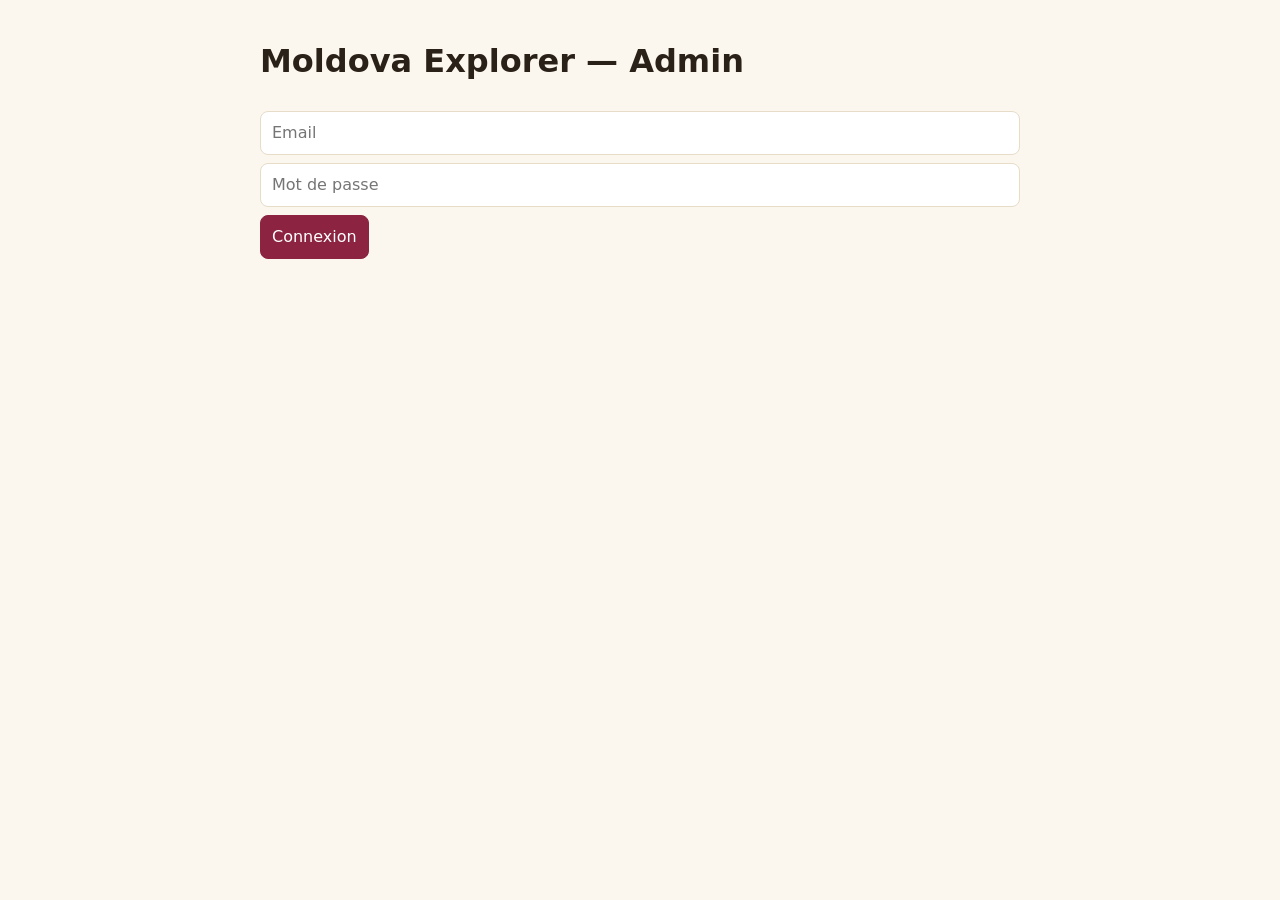
==== admin.html @ 5133a7a8 "Add files via upload" ====
<!DOCTYPE html>
<html lang="fr"><head><meta charset="utf-8">
<meta name="viewport" content="width=device-width, initial-scale=1">
<meta name="robots" content="noindex">
<title>Moldova Explorer — Admin</title>
<style>
:root{--bg:#fbf7ef;--fg:#2a2118;--card:#fff;--line:#e6dcc8;--acc:#8c2340}
@media(prefers-color-scheme:dark){:root{--bg:#14100b;--fg:#f3ead9;--card:#211b13;--line:#3a3022;--acc:#e58aa0}}
*{box-sizing:border-box}body{margin:0;padding:16px;background:var(--bg);color:var(--fg);font:16px/1.5 system-ui,sans-serif}
main{max-width:760px;margin:auto}.hide{display:none!important}
input,select,textarea,button{font:inherit;color:inherit;background:var(--card);border:1px solid var(--line);border-radius:8px;padding:9px 11px;width:100%;margin:4px 0}
button{width:auto;cursor:pointer;background:var(--acc);color:#fff;border-color:var(--acc)}
.row{display:flex;flex-wrap:wrap;gap:8px;align-items:center;justify-content:space-between;background:var(--card);border:1px solid var(--line);border-radius:10px;padding:8px 12px;margin:6px 0}
.row span{flex:1 1 200px}.row button{padding:6px 12px}
#pv{max-width:180px;border-radius:8px;display:block;margin:4px 0}#pv:not([src]){display:none}
#err{color:#c0392b}
</style></head><body><main>
<h1>Moldova Explorer — Admin</h1>
<section id="login">
<input id="em" type="email" placeholder="Email" autocomplete="username">
<input id="pw" type="password" placeholder="Mot de passe" autocomplete="current-password">
<button id="go">Connexion</button> <span id="err"></span>
</section>
<section id="app" class="hide">
<select id="col">
<option value="circuits">Circuits</option><option value="activities">Activités</option>
<option value="restaurants">Restaurants / vin</option><option value="heritage">Histoire &amp; culture</option>
<option value="news">Actualités / événements</option><option value="candidates">Propositions automatiques</option>
</select>
<form id="f">
<input name="slug" placeholder="slug (ex: cricova)" required>
<select name="status"><option value="draft">Brouillon</option><option value="published">Publié</option></select>
<input name="cover" type="url" placeholder="URL de l'image (https://…)">
<img id="pv" alt="">
<input name="fr" placeholder="Titre FR" required>
<input name="en" placeholder="Title EN">
<input name="es" placeholder="Título ES">
<input name="ro" placeholder="Titlu RO">
<input name="ru" placeholder="Заголовок RU">
<textarea name="extra" rows="5" placeholder='JSON optionnel, ex : {"summary":{"fr":"…","en":"…"},"location":{"lat":47.13,"lng":28.86},"wilaya":"transnistrie"}'></textarea>
<button type="submit">Enregistrer</button> <span id="msg"></span>
</form>
<div id="list"></div>
</section>
</main>
<script src="admin.js"></script>
</body></html>
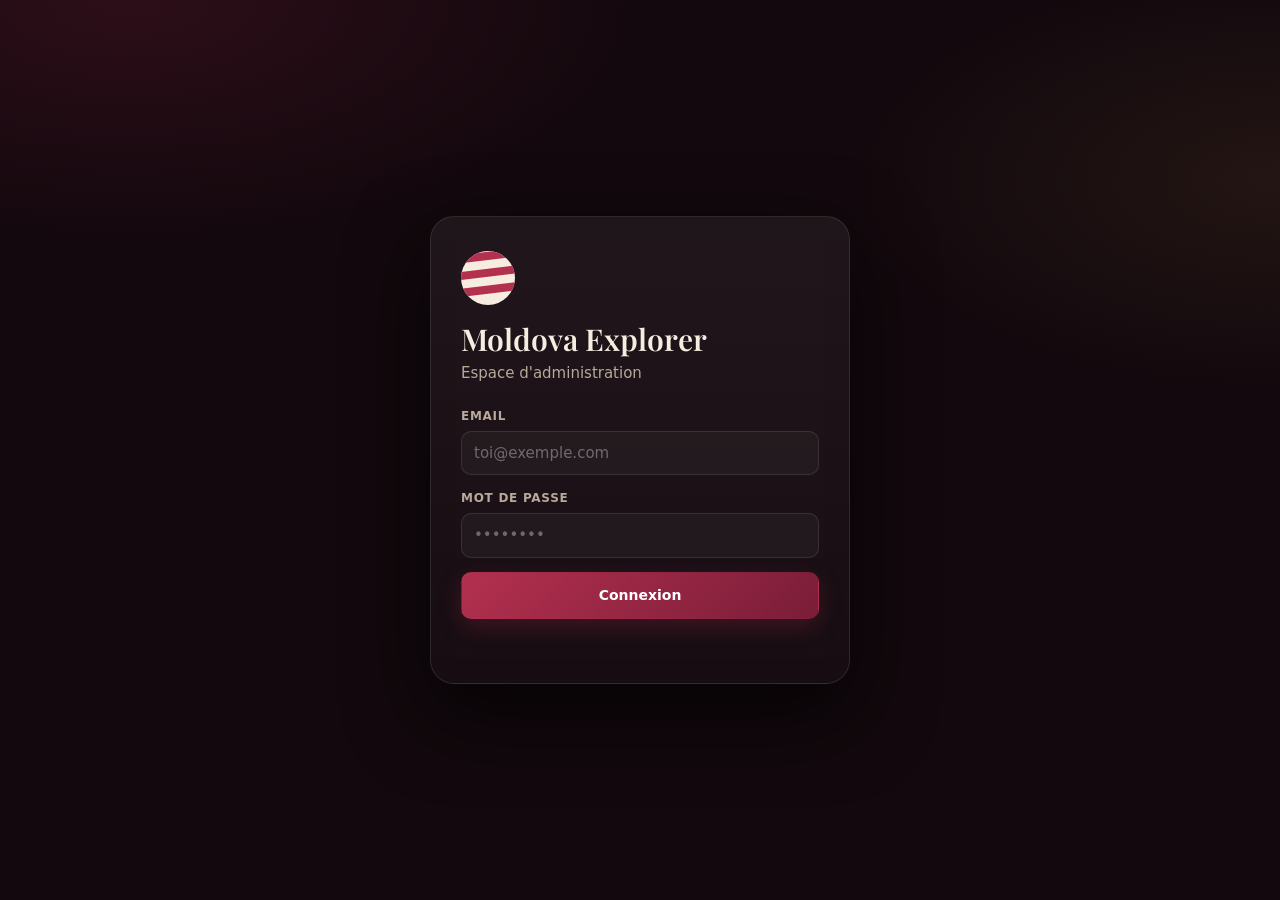
==== commit f028c364: "Update admin.html" ====
--- a/admin.html
+++ b/admin.html
@@ -1,47 +1,229 @@
 <!DOCTYPE html>
 <html lang="fr"><head><meta charset="utf-8">
-<meta name="viewport" content="width=device-width, initial-scale=1">
+<meta name="viewport" content="width=device-width, initial-scale=1, viewport-fit=cover">
 <meta name="robots" content="noindex">
+<meta name="theme-color" content="#12080d">
 <title>Moldova Explorer — Admin</title>
+<link rel="preconnect" href="https://fonts.googleapis.com"><link rel="preconnect" href="https://fonts.gstatic.com" crossorigin>
+<link href="https://fonts.googleapis.com/css2?family=Playfair+Display:wght@500;600;700&display=swap" rel="stylesheet">
 <style>
-:root{--bg:#fbf7ef;--fg:#2a2118;--card:#fff;--line:#e6dcc8;--acc:#8c2340}
-@media(prefers-color-scheme:dark){:root{--bg:#14100b;--fg:#f3ead9;--card:#211b13;--line:#3a3022;--acc:#e58aa0}}
-*{box-sizing:border-box}body{margin:0;padding:16px;background:var(--bg);color:var(--fg);font:16px/1.5 system-ui,sans-serif}
-main{max-width:760px;margin:auto}.hide{display:none!important}
-input,select,textarea,button{font:inherit;color:inherit;background:var(--card);border:1px solid var(--line);border-radius:8px;padding:9px 11px;width:100%;margin:4px 0}
-button{width:auto;cursor:pointer;background:var(--acc);color:#fff;border-color:var(--acc)}
-.row{display:flex;flex-wrap:wrap;gap:8px;align-items:center;justify-content:space-between;background:var(--card);border:1px solid var(--line);border-radius:10px;padding:8px 12px;margin:6px 0}
-.row span{flex:1 1 200px}.row button{padding:6px 12px}
-#pv{max-width:180px;border-radius:8px;display:block;margin:4px 0}#pv:not([src]){display:none}
-#err{color:#c0392b}
-</style></head><body><main>
-<h1>Moldova Explorer — Admin</h1>
-<section id="login">
-<input id="em" type="email" placeholder="Email" autocomplete="username">
-<input id="pw" type="password" placeholder="Mot de passe" autocomplete="current-password">
-<button id="go">Connexion</button> <span id="err"></span>
+:root{--bg:#12080d;--s1:#1a0f15;--s2:#22151c;--s3:#2b1b24;--line:#ffffff1a;--line2:#ffffff2e;--fg:#f6ece0;--mut:#b9a99b;--wine:#b3304f;--wine2:#7a1d38;--gold:#e8b45a;--ok:#3aa86a;--warn:#e0a13a;--bad:#e5615f;--r:14px;--ff:'Playfair Display',Georgia,serif}
+*{box-sizing:border-box}
+html{color-scheme:dark}
+body{margin:0;background:var(--bg);color:var(--fg);font:15px/1.5 system-ui,-apple-system,"Segoe UI",sans-serif;min-height:100vh;
+ background-image:radial-gradient(60% 40% at 10% 0%,#8c234038,transparent 70%),radial-gradient(50% 35% at 100% 20%,#e8b45a14,transparent 70%);background-attachment:fixed}
+.hide{display:none!important}
+button,input,select,textarea{font:inherit;color:inherit}
+button{cursor:pointer}
+a{color:var(--gold)}
+::selection{background:#e8b45a55}
+input,select,textarea{width:100%;background:#ffffff0a;border:1px solid var(--line);border-radius:10px;padding:10px 12px;outline:none;transition:border-color .15s,background .15s,box-shadow .15s}
+input::placeholder,textarea::placeholder{color:#ffffff59}
+input:focus,select:focus,textarea:focus{border-color:var(--gold);background:#ffffff12;box-shadow:0 0 0 3px #e8b45a24}
+select option{color:#111;background:#fff}
+textarea{resize:vertical;min-height:92px;line-height:1.5}
+label.f{display:block;margin:0 0 14px}
+label.f>span{display:block;margin:0 0 6px;font-size:12px;font-weight:600;letter-spacing:.06em;text-transform:uppercase;color:var(--mut)}
+label.f>em{display:block;margin-top:5px;font-size:12px;font-style:normal;color:#ffffff73}
+.btn{display:inline-flex;align-items:center;justify-content:center;gap:8px;border:1px solid var(--line2);background:#ffffff0d;color:var(--fg);border-radius:10px;padding:9px 15px;font-weight:600;font-size:14px;transition:transform .15s,background .15s,border-color .15s,box-shadow .15s;white-space:nowrap}
+.btn:hover{background:#ffffff1c;transform:translateY(-1px)}
+.btn:disabled{opacity:.5;cursor:not-allowed;transform:none}
+.btn.pri{background:linear-gradient(135deg,var(--wine),var(--wine2));border-color:transparent;color:#fff;box-shadow:0 8px 22px #8c234055}
+.btn.pri:hover{box-shadow:0 12px 28px #8c234099}
+.btn.gold{background:linear-gradient(135deg,#f0c36d,#d79a34);border-color:transparent;color:#2a1a05}
+.btn.bad{border-color:#e5615f66;color:#ff9b99}.btn.bad:hover{background:#e5615f22}
+.btn.sm{padding:6px 10px;font-size:13px;border-radius:8px}
+.btn.ico{padding:7px 9px;min-width:34px}
+
+/* ---------- connexion ---------- */
+.login{min-height:100vh;display:grid;place-items:center;padding:24px}
+.login-card{width:min(420px,100%);padding:34px 30px;border-radius:24px;background:linear-gradient(180deg,#ffffff0f,#ffffff06);border:1px solid var(--line);backdrop-filter:blur(14px);box-shadow:0 30px 80px #000a}
+.logo-badge{width:54px;height:54px;border-radius:50%;background:#f6ece0;position:relative;overflow:hidden;margin-bottom:18px}
+.logo-badge::before{content:"";position:absolute;inset:-18%;background:var(--wine);clip-path:polygon(0 20%,100% 8%,100% 19%,0 31%,0 43%,100% 31%,100% 42%,0 54%,0 66%,100% 54%,100% 65%,0 77%)}
+.login h1{font:600 30px/1.1 var(--ff);margin:0 0 6px}
+.login p{margin:0 0 22px;color:var(--mut)}
+.err{min-height:20px;margin:10px 0 0;color:var(--bad);font-size:14px}
+
+/* ---------- application ---------- */
+.app{display:grid;grid-template-columns:260px 1fr;min-height:100vh}
+.side{position:sticky;top:0;height:100vh;display:flex;flex-direction:column;padding:22px 14px 16px;border-right:1px solid var(--line);background:#0d060a99;backdrop-filter:blur(14px)}
+.brand{display:flex;align-items:center;gap:12px;padding:0 10px 20px;font:600 21px/1 var(--ff)}
+.brand small{display:block;margin-top:4px;font:600 10px/1 system-ui;letter-spacing:.22em;text-transform:uppercase;color:var(--gold)}
+.brand .logo-badge{width:38px;height:38px;margin:0;flex:0 0 auto}
+.menu{flex:1;overflow-y:auto;display:flex;flex-direction:column;gap:2px}
+.menu h4{margin:16px 10px 6px;font:700 10px/1 system-ui;letter-spacing:.2em;text-transform:uppercase;color:#ffffff59}
+.mi{display:flex;align-items:center;gap:11px;width:100%;text-align:left;border:0;background:none;border-radius:10px;padding:10px 12px;font-weight:600;color:#f6ece0cc;transition:background .15s,color .15s}
+.mi:hover{background:#ffffff12;color:#fff}
+.mi.on{background:linear-gradient(135deg,#b3304f33,#7a1d3833);color:#fff;box-shadow:inset 0 0 0 1px #b3304f66}
+.mi .ic{width:22px;text-align:center;font-size:17px}
+.mi .cnt{margin-left:auto;min-width:22px;text-align:center;padding:1px 7px;border-radius:99px;background:#ffffff14;font-size:12px}
+.mi .cnt.alert{background:var(--gold);color:#2a1a05}
+.side-foot{display:grid;gap:8px;padding-top:14px;border-top:1px solid var(--line)}
+.main{min-width:0;padding:0 clamp(16px,3vw,40px) 80px}
+.topbar{position:sticky;top:0;z-index:20;display:flex;flex-wrap:wrap;align-items:center;gap:12px;padding:18px 0;margin-bottom:6px;background:linear-gradient(var(--bg) 70%,transparent)}
+.topbar h2{font:600 clamp(26px,3vw,36px)/1.1 var(--ff);margin:0;margin-right:auto}
+.topbar h2 small{display:block;margin-top:5px;font:400 14px/1.3 system-ui;color:var(--mut)}
+.tools{display:flex;flex-wrap:wrap;gap:10px;align-items:center;margin:4px 0 18px}
+.tools .search{flex:1 1 240px;max-width:380px;position:relative}
+.tools .search input{padding-left:38px}
+.tools .search::before{content:"⌕";position:absolute;left:13px;top:50%;transform:translateY(-52%);font-size:19px;color:var(--mut)}
+.seg{display:inline-flex;padding:3px;border-radius:11px;background:#ffffff0d;border:1px solid var(--line)}
+.seg button{border:0;background:none;border-radius:8px;padding:6px 12px;font-size:13px;font-weight:600;color:var(--mut)}
+.seg button.on{background:#ffffff1f;color:#fff}
+
+/* ---------- liste ---------- */
+.list{display:grid;gap:10px}
+.row{display:flex;align-items:center;gap:14px;padding:10px 12px;border-radius:var(--r);background:linear-gradient(180deg,#ffffff0b,#ffffff05);border:1px solid var(--line);transition:border-color .15s,transform .15s,background .15s}
+.row:hover{border-color:var(--line2);background:#ffffff0f}
+.thumb{flex:0 0 74px;height:54px;border-radius:10px;background:var(--s3) center/cover;display:grid;place-items:center;font-size:22px;color:#ffffff59}
+.row .info{min-width:0;flex:1}
+.row .t{font-weight:700;white-space:nowrap;overflow:hidden;text-overflow:ellipsis}
+.row .s{font-size:13px;color:var(--mut);white-space:nowrap;overflow:hidden;text-overflow:ellipsis}
+.row .acts{display:flex;gap:6px;flex:0 0 auto}
+.pill{display:inline-flex;align-items:center;gap:6px;border:0;border-radius:99px;padding:4px 11px;font-size:12px;font-weight:700;letter-spacing:.02em}
+.pill::before{content:"";width:7px;height:7px;border-radius:50%;background:currentColor}
+.pill.pub{background:#3aa86a26;color:#6fdc9d}
+.pill.dra{background:#e0a13a26;color:#f3c067}
+.pill.ev{background:#b3304f33;color:#ff9db6}.pill.ev::before{display:none}
+.empty{padding:50px 20px;text-align:center;color:var(--mut);border:1px dashed var(--line2);border-radius:var(--r)}
+.empty b{display:block;font:600 22px var(--ff);color:var(--fg);margin-bottom:6px}
+.skeleton{height:74px;border-radius:var(--r);background:linear-gradient(90deg,#ffffff08,#ffffff14,#ffffff08);background-size:200% 100%;animation:sk 1.2s linear infinite}
+@keyframes sk{to{background-position:-200% 0}}
+
+/* ---------- tiroir d'édition ---------- */
+.veil{position:fixed;inset:0;z-index:60;background:#000b;backdrop-filter:blur(3px);animation:fade .2s}
+.drawer{position:fixed;top:0;right:0;bottom:0;z-index:61;width:min(780px,100%);display:flex;flex-direction:column;background:linear-gradient(180deg,#1d1017,#140a0f);border-left:1px solid var(--line2);box-shadow:-30px 0 80px #000c;animation:slide .28s cubic-bezier(.22,1,.36,1)}
+@keyframes slide{from{transform:translateX(40px);opacity:0}to{transform:none;opacity:1}}
+@keyframes fade{from{opacity:0}to{opacity:1}}
+.dh{display:flex;align-items:center;gap:12px;padding:18px 22px 12px}
+.dh h3{margin:0;font:600 24px/1.15 var(--ff);margin-right:auto;min-width:0;overflow:hidden;text-overflow:ellipsis;white-space:nowrap}
+.dot{width:9px;height:9px;border-radius:50%;background:var(--warn);box-shadow:0 0 10px var(--warn);flex:0 0 auto}
+.tabs{display:flex;gap:4px;padding:0 18px;border-bottom:1px solid var(--line);overflow-x:auto;scrollbar-width:none}
+.tabs::-webkit-scrollbar{display:none}
+.tabs button{flex:0 0 auto;border:0;background:none;padding:11px 14px;font-weight:600;color:var(--mut);border-bottom:2px solid transparent;margin-bottom:-1px}
+.tabs button:hover{color:#fff}
+.tabs button.on{color:#fff;border-bottom-color:var(--gold)}
+.db{flex:1;overflow-y:auto;padding:22px}
+.pane{display:none;animation:fade .2s}.pane.on{display:block}
+.df{display:flex;gap:10px;align-items:center;justify-content:flex-end;padding:14px 22px calc(14px + env(safe-area-inset-bottom,0px));border-top:1px solid var(--line);background:#0d060acc}
+.df .msg{margin-right:auto;font-size:14px;color:var(--mut)}
+.g2{display:grid;grid-template-columns:1fr 1fr;gap:0 14px}
+.g3{display:grid;grid-template-columns:repeat(3,1fr);gap:0 14px}
+.card-sec{padding:16px;border:1px solid var(--line);border-radius:var(--r);background:#ffffff06;margin-bottom:16px}
+.card-sec>h5{margin:0 0 12px;font:600 18px var(--ff)}
+.langs{display:flex;gap:6px;margin-bottom:10px;flex-wrap:wrap}
+.langs button{border:1px solid var(--line);background:#ffffff0a;border-radius:99px;padding:4px 12px;font-size:13px;font-weight:700;color:var(--mut)}
+.langs button.on{background:var(--gold);border-color:var(--gold);color:#2a1a05}
+.langs button.has::after{content:" •";color:var(--ok)}
+.langs button.on.has::after{color:#2a1a05}
+.lp{display:none}.lp.on{display:block}
+.prev{display:block;width:100%;max-height:200px;object-fit:cover;border-radius:12px;margin-top:10px;background:var(--s3)}
+.prev:not([src]),.prev[src=""]{display:none}
+.thumbs{display:flex;gap:8px;flex-wrap:wrap;margin-top:10px}
+.thumbs img{width:72px;height:54px;object-fit:cover;border-radius:8px;border:1px solid var(--line);background:var(--s3)}
+.checks{display:flex;flex-wrap:wrap;gap:8px}
+.checks label{display:inline-flex;align-items:center;gap:8px;border:1px solid var(--line);border-radius:99px;padding:6px 13px;cursor:pointer;user-select:none;font-size:14px}
+.checks input{width:auto;accent-color:var(--gold)}
+.checks label:has(input:checked){background:#e8b45a26;border-color:var(--gold)}
+#pick{height:320px;border-radius:12px;border:1px solid var(--line);margin-top:10px;overflow:hidden}
+.row2{display:grid;grid-template-columns:1fr 1fr auto;gap:10px;align-items:end}
+.json{font:13px/1.5 ui-monospace,Menlo,Consolas,monospace;min-height:220px}
+.hint{font-size:13px;color:var(--mut);margin:0 0 14px}
+
+/* ---------- accueil : galerie / cartes / vidéo ---------- */
+.ggrid{display:grid;grid-template-columns:repeat(auto-fill,minmax(210px,1fr));gap:14px}
+.gitem{position:relative;border-radius:16px;background:linear-gradient(180deg,#ffffff0d,#ffffff05);border:1px solid var(--line);overflow:hidden;transition:transform .2s,border-color .2s,box-shadow .2s}
+.gitem:hover{border-color:var(--line2)}
+.gitem.drag{opacity:.35;transform:scale(.97)}
+.gitem.over{border-color:var(--gold);box-shadow:0 0 0 3px #e8b45a33}
+.gthumb{position:relative;aspect-ratio:3/2;background:var(--s3) center/cover;cursor:grab}
+.gthumb .n{position:absolute;top:8px;left:8px;min-width:28px;height:28px;padding:0 8px;border-radius:99px;background:#000b;display:grid;place-items:center;font-weight:800;font-size:13px}
+.gthumb .h{position:absolute;top:8px;right:8px;width:28px;height:28px;border-radius:8px;background:#000b;display:grid;place-items:center;letter-spacing:-2px;font-weight:900;color:#ffffffb3}
+.gcap{padding:10px 12px 4px;font-weight:600;white-space:nowrap;overflow:hidden;text-overflow:ellipsis}
+.gcap.none{color:#ffffff59;font-weight:400;font-style:italic}
+.glink{padding:0 12px;font-size:12px;color:var(--gold);white-space:nowrap;overflow:hidden;text-overflow:ellipsis;min-height:18px}
+.gact{display:flex;gap:6px;padding:8px 12px 12px}
+.gact .btn{flex:1}
+.addtile{display:grid;place-items:center;align-content:center;gap:6px;min-height:200px;border:2px dashed var(--line2);border-radius:16px;background:none;color:var(--mut);font-weight:700;transition:border-color .2s,color .2s,background .2s}
+.addtile:hover{border-color:var(--gold);color:var(--gold);background:#e8b45a0d}
+.addtile b{font-size:34px;line-height:1}
+.hcards{display:grid;gap:16px}
+.hcard{display:grid;grid-template-columns:260px 1fr;gap:18px;padding:16px;border-radius:18px;border:1px solid var(--line);background:linear-gradient(180deg,#ffffff0b,#ffffff05)}
+.hcard .vis{position:relative;border-radius:14px;min-height:180px;background:var(--g,#333) center/cover;display:flex;flex-direction:column;justify-content:flex-end;padding:14px;overflow:hidden;isolation:isolate}
+.hcard .vis::before{content:"";position:absolute;inset:0;z-index:-1;background:linear-gradient(#0000 30%,#000c)}
+.hcard .vis b{font:600 26px/1 var(--ff)}
+.hcard .vis span{font-size:12px;opacity:.8}
+.hcard h5{margin:0 0 10px;font:600 20px var(--ff);display:flex;align-items:center;gap:10px}
+.vid-prev{width:100%;max-height:340px;border-radius:14px;background:#000;margin-top:12px}
+.savebar{position:sticky;bottom:14px;z-index:15;display:flex;align-items:center;gap:12px;padding:12px 16px;border-radius:16px;background:#22151ce6;border:1px solid var(--gold);box-shadow:0 18px 50px #000a;backdrop-filter:blur(12px);margin-top:22px;animation:fade .2s}
+.savebar span{margin-right:auto;font-weight:600}
+.modal{position:fixed;inset:0;z-index:70;display:grid;place-items:center;padding:16px;background:#000b;backdrop-filter:blur(3px);animation:fade .2s}
+.mbox{width:min(640px,100%);max-height:92vh;display:flex;flex-direction:column;border-radius:22px;background:linear-gradient(180deg,#22151c,#170c12);border:1px solid var(--line2);box-shadow:0 40px 100px #000c;animation:pop .25s cubic-bezier(.22,1,.36,1)}
+@keyframes pop{from{opacity:0;transform:translateY(24px) scale(.97)}to{opacity:1;transform:none}}
+.mbox.wide{width:min(900px,100%)}
+.mbox h3{margin:0;padding:20px 22px 6px;font:600 24px var(--ff)}
+.mbox .mb{padding:10px 22px 6px;overflow-y:auto}
+.mbox .mf{display:flex;gap:10px;justify-content:flex-end;padding:14px 22px 18px}
+.pgrid{display:grid;grid-template-columns:repeat(auto-fill,minmax(120px,1fr));gap:10px}
+.pitem{position:relative;aspect-ratio:4/3;border-radius:10px;background:var(--s3) center/cover;border:2px solid transparent;cursor:pointer;overflow:hidden}
+.pitem.sel{border-color:var(--gold);box-shadow:0 0 0 3px #e8b45a44}
+.pitem.sel::after{content:"✓";position:absolute;top:6px;right:6px;width:24px;height:24px;border-radius:50%;background:var(--gold);color:#2a1a05;display:grid;place-items:center;font-weight:900}
+.pitem i{position:absolute;left:0;right:0;bottom:0;padding:12px 6px 5px;font:600 11px/1.2 system-ui;font-style:normal;background:linear-gradient(#0000,#000c);white-space:nowrap;overflow:hidden;text-overflow:ellipsis}
+.cand{display:flex;gap:14px;padding:14px;border-radius:var(--r);border:1px solid var(--line);background:#ffffff08}
+.cand .thumb{flex:0 0 110px;height:80px}
+.cand p{margin:4px 0 0;color:var(--mut);font-size:14px;display:-webkit-box;-webkit-line-clamp:3;-webkit-box-orient:vertical;overflow:hidden}
+.cand .acts{display:flex;flex-direction:column;gap:6px;justify-content:center}
+#toasts{position:fixed;bottom:18px;left:50%;transform:translateX(-50%);z-index:100;display:grid;gap:8px;width:min(92vw,420px);pointer-events:none}
+.toast{padding:12px 16px;border-radius:12px;background:#22151cf2;border:1px solid var(--line2);box-shadow:0 14px 40px #000a;font-weight:600;animation:pop .25s cubic-bezier(.22,1,.36,1)}
+.toast.ok{border-color:#3aa86a99}.toast.ok::before{content:"✓  ";color:var(--ok)}
+.toast.err{border-color:#e5615f99}.toast.err::before{content:"✕  ";color:var(--bad)}
+
+@media(max-width:900px){
+ .app{grid-template-columns:1fr}
+ .side{position:sticky;top:0;z-index:30;height:auto;flex-direction:row;align-items:center;gap:8px;padding:10px 12px;border-right:0;border-bottom:1px solid var(--line);overflow:hidden}
+ .brand{padding:0 6px 0 0}.brand small,.brand span{display:none}
+ .menu{flex-direction:row;overflow-x:auto;scrollbar-width:none;gap:4px}.menu::-webkit-scrollbar{display:none}
+ .menu h4{display:none}
+ .mi{flex:0 0 auto;width:auto;padding:8px 12px;white-space:nowrap}.mi .cnt{display:none}
+ .side-foot{display:flex;flex:0 0 auto;border:0;padding:0}.side-foot .btn span{display:none}
+ .topbar{position:static}
+ .hcard{grid-template-columns:1fr}
+ .g2,.g3{grid-template-columns:1fr}
+ .row2{grid-template-columns:1fr 1fr}.row2 .btn{grid-column:1/-1}
+ .row{flex-wrap:wrap}.row .acts{width:100%;justify-content:flex-end}
+ .drawer{width:100%;border-left:0}
+ .cand{flex-wrap:wrap}.cand .acts{flex-direction:row;width:100%}
+}
+@media(prefers-reduced-motion:reduce){*{animation:none!important;transition:none!important}}
+</style></head><body>
+<div id="toasts" aria-live="polite"></div>
+
+<section id="login" class="login">
+ <div class="login-card">
+  <div class="logo-badge" aria-hidden="true"></div>
+  <h1>Moldova Explorer</h1>
+  <p>Espace d'administration</p>
+  <label class="f"><span>Email</span><input id="em" type="email" placeholder="toi@exemple.com" autocomplete="username"></label>
+  <label class="f"><span>Mot de passe</span><input id="pw" type="password" placeholder="••••••••" autocomplete="current-password"></label>
+  <button class="btn pri" id="go" style="width:100%;padding:12px">Connexion</button>
+  <div class="err" id="err" role="alert"></div>
+ </div>
 </section>
-<section id="app" class="hide">
-<select id="col">
-<option value="circuits">Circuits</option><option value="activities">Activités</option>
-<option value="restaurants">Restaurants / vin</option><option value="heritage">Histoire &amp; culture</option>
-<option value="news">Actualités / événements</option><option value="candidates">Propositions automatiques</option>
-</select>
-<form id="f">
-<input name="slug" placeholder="slug (ex: cricova)" required>
-<select name="status"><option value="draft">Brouillon</option><option value="published">Publié</option></select>
-<input name="cover" type="url" placeholder="URL de l'image (https://…)">
-<img id="pv" alt="">
-<input name="fr" placeholder="Titre FR" required>
-<input name="en" placeholder="Title EN">
-<input name="es" placeholder="Título ES">
-<input name="ro" placeholder="Titlu RO">
-<input name="ru" placeholder="Заголовок RU">
-<textarea name="extra" rows="5" placeholder='JSON optionnel, ex : {"summary":{"fr":"…","en":"…"},"location":{"lat":47.13,"lng":28.86},"wilaya":"transnistrie"}'></textarea>
-<button type="submit">Enregistrer</button> <span id="msg"></span>
-</form>
-<div id="list"></div>
-</section>
-</main>
+
+<div id="app" class="app hide">
+ <aside class="side">
+  <div class="brand"><div class="logo-badge" aria-hidden="true"></div><div>Moldova<small>Administration</small></div></div>
+  <nav class="menu" id="menu" aria-label="Sections"></nav>
+  <div class="side-foot">
+   <button class="btn" id="btnSeed" title="Copie dans la base les fiches codées en dur dans le site (sans doublon)">⬇ <span>Importer les fiches du site</span></button>
+   <a class="btn" href="./" target="_blank" rel="noopener">↗ <span>Voir le site</span></a>
+   <button class="btn" id="btnOut">⎋ <span>Déconnexion</span></button>
+  </div>
+ </aside>
+ <main class="main">
+  <div class="topbar" id="topbar"></div>
+  <div id="content"></div>
+ </main>
+</div>
 <script src="admin.js"></script>
 </body></html>
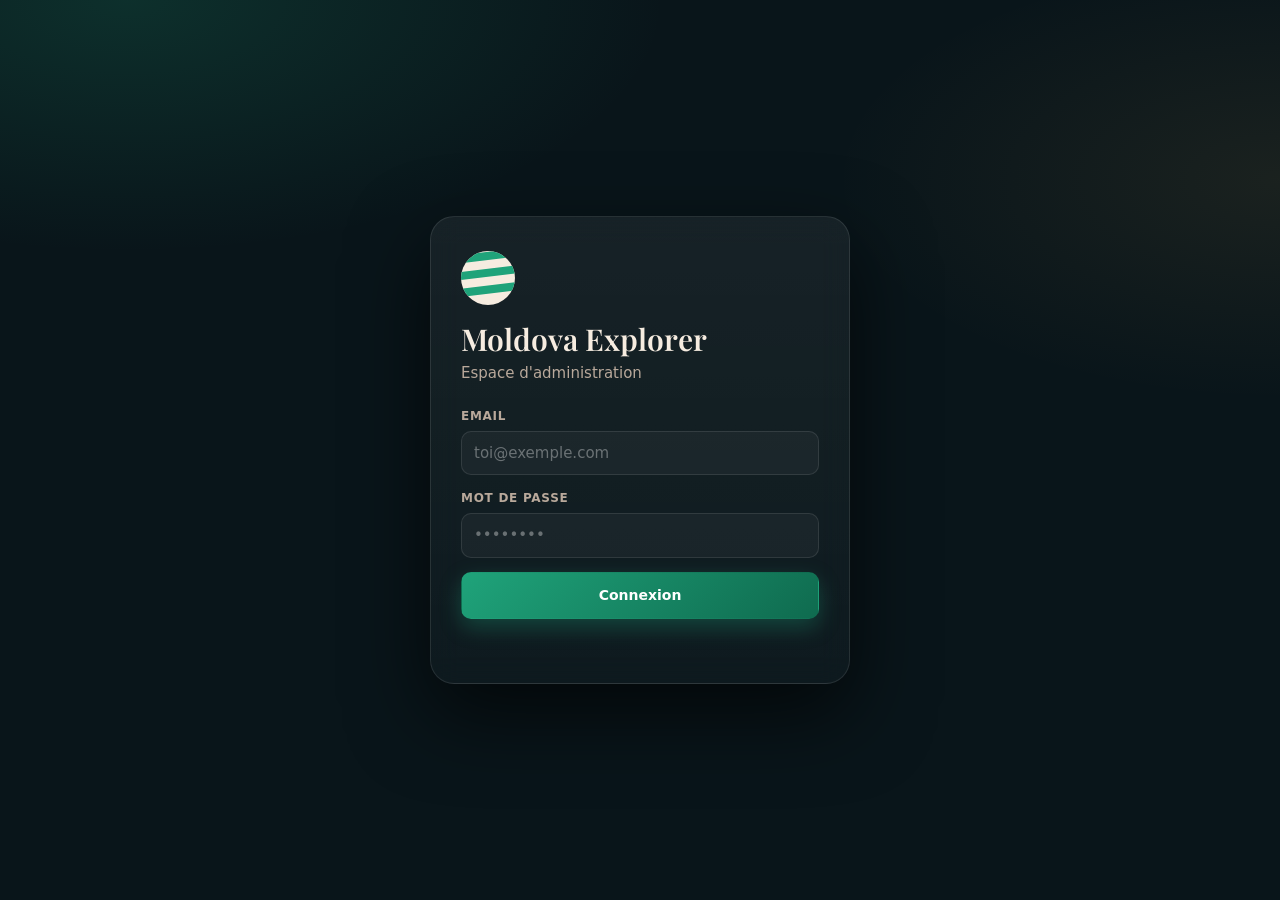
==== commit dc00f158: "Add files via upload" ====
--- a/admin.html
+++ b/admin.html
@@ -2,16 +2,16 @@
 <html lang="fr"><head><meta charset="utf-8">
 <meta name="viewport" content="width=device-width, initial-scale=1, viewport-fit=cover">
 <meta name="robots" content="noindex">
-<meta name="theme-color" content="#12080d">
+<meta name="theme-color" content="#09151a">
 <title>Moldova Explorer — Admin</title>
 <link rel="preconnect" href="https://fonts.googleapis.com"><link rel="preconnect" href="https://fonts.gstatic.com" crossorigin>
 <link href="https://fonts.googleapis.com/css2?family=Playfair+Display:wght@500;600;700&display=swap" rel="stylesheet">
 <style>
-:root{--bg:#12080d;--s1:#1a0f15;--s2:#22151c;--s3:#2b1b24;--line:#ffffff1a;--line2:#ffffff2e;--fg:#f6ece0;--mut:#b9a99b;--wine:#b3304f;--wine2:#7a1d38;--gold:#e8b45a;--ok:#3aa86a;--warn:#e0a13a;--bad:#e5615f;--r:14px;--ff:'Playfair Display',Georgia,serif}
+:root{--bg:#09151a;--s1:#0f1d24;--s2:#14262e;--s3:#1a3039;--line:#ffffff1a;--line2:#ffffff2e;--fg:#f6ece0;--mut:#b9a99b;--wine:#1fa37a;--wine2:#0f6b4f;--gold:#e8b45a;--ok:#3aa86a;--warn:#e0a13a;--bad:#e5615f;--r:14px;--ff:'Playfair Display',Georgia,serif}
 *{box-sizing:border-box}
 html{color-scheme:dark}
 body{margin:0;background:var(--bg);color:var(--fg);font:15px/1.5 system-ui,-apple-system,"Segoe UI",sans-serif;min-height:100vh;
- background-image:radial-gradient(60% 40% at 10% 0%,#8c234038,transparent 70%),radial-gradient(50% 35% at 100% 20%,#e8b45a14,transparent 70%);background-attachment:fixed}
+ background-image:radial-gradient(60% 40% at 10% 0%,#1fa37a30,transparent 70%),radial-gradient(50% 35% at 100% 20%,#e8b45a14,transparent 70%);background-attachment:fixed}
 .hide{display:none!important}
 button,input,select,textarea{font:inherit;color:inherit}
 button{cursor:pointer}
@@ -28,8 +28,8 @@
 .btn{display:inline-flex;align-items:center;justify-content:center;gap:8px;border:1px solid var(--line2);background:#ffffff0d;color:var(--fg);border-radius:10px;padding:9px 15px;font-weight:600;font-size:14px;transition:transform .15s,background .15s,border-color .15s,box-shadow .15s;white-space:nowrap}
 .btn:hover{background:#ffffff1c;transform:translateY(-1px)}
 .btn:disabled{opacity:.5;cursor:not-allowed;transform:none}
-.btn.pri{background:linear-gradient(135deg,var(--wine),var(--wine2));border-color:transparent;color:#fff;box-shadow:0 8px 22px #8c234055}
-.btn.pri:hover{box-shadow:0 12px 28px #8c234099}
+.btn.pri{background:linear-gradient(135deg,var(--wine),var(--wine2));border-color:transparent;color:#fff;box-shadow:0 8px 22px #1fa37a55}
+.btn.pri:hover{box-shadow:0 12px 28px #1fa37a99}
 .btn.gold{background:linear-gradient(135deg,#f0c36d,#d79a34);border-color:transparent;color:#2a1a05}
 .btn.bad{border-color:#e5615f66;color:#ff9b99}.btn.bad:hover{background:#e5615f22}
 .btn.sm{padding:6px 10px;font-size:13px;border-radius:8px}
@@ -46,7 +46,7 @@
 
 /* ---------- application ---------- */
 .app{display:grid;grid-template-columns:260px 1fr;min-height:100vh}
-.side{position:sticky;top:0;height:100vh;display:flex;flex-direction:column;padding:22px 14px 16px;border-right:1px solid var(--line);background:#0d060a99;backdrop-filter:blur(14px)}
+.side{position:sticky;top:0;height:100vh;display:flex;flex-direction:column;padding:22px 14px 16px;border-right:1px solid var(--line);background:#050d10a6;backdrop-filter:blur(14px)}
 .brand{display:flex;align-items:center;gap:12px;padding:0 10px 20px;font:600 21px/1 var(--ff)}
 .brand small{display:block;margin-top:4px;font:600 10px/1 system-ui;letter-spacing:.22em;text-transform:uppercase;color:var(--gold)}
 .brand .logo-badge{width:38px;height:38px;margin:0;flex:0 0 auto}
@@ -54,7 +54,7 @@
 .menu h4{margin:16px 10px 6px;font:700 10px/1 system-ui;letter-spacing:.2em;text-transform:uppercase;color:#ffffff59}
 .mi{display:flex;align-items:center;gap:11px;width:100%;text-align:left;border:0;background:none;border-radius:10px;padding:10px 12px;font-weight:600;color:#f6ece0cc;transition:background .15s,color .15s}
 .mi:hover{background:#ffffff12;color:#fff}
-.mi.on{background:linear-gradient(135deg,#b3304f33,#7a1d3833);color:#fff;box-shadow:inset 0 0 0 1px #b3304f66}
+.mi.on{background:linear-gradient(135deg,#1fa37a33,#0f6b4f33);color:#fff;box-shadow:inset 0 0 0 1px #1fa37a66}
 .mi .ic{width:22px;text-align:center;font-size:17px}
 .mi .cnt{margin-left:auto;min-width:22px;text-align:center;padding:1px 7px;border-radius:99px;background:#ffffff14;font-size:12px}
 .mi .cnt.alert{background:var(--gold);color:#2a1a05}
@@ -84,7 +84,7 @@
 .pill::before{content:"";width:7px;height:7px;border-radius:50%;background:currentColor}
 .pill.pub{background:#3aa86a26;color:#6fdc9d}
 .pill.dra{background:#e0a13a26;color:#f3c067}
-.pill.ev{background:#b3304f33;color:#ff9db6}.pill.ev::before{display:none}
+.pill.ev{background:#1fa37a33;color:#7ff0c4}.pill.ev::before{display:none}
 .empty{padding:50px 20px;text-align:center;color:var(--mut);border:1px dashed var(--line2);border-radius:var(--r)}
 .empty b{display:block;font:600 22px var(--ff);color:var(--fg);margin-bottom:6px}
 .skeleton{height:74px;border-radius:var(--r);background:linear-gradient(90deg,#ffffff08,#ffffff14,#ffffff08);background-size:200% 100%;animation:sk 1.2s linear infinite}
@@ -92,7 +92,7 @@
 
 /* ---------- tiroir d'édition ---------- */
 .veil{position:fixed;inset:0;z-index:60;background:#000b;backdrop-filter:blur(3px);animation:fade .2s}
-.drawer{position:fixed;top:0;right:0;bottom:0;z-index:61;width:min(780px,100%);display:flex;flex-direction:column;background:linear-gradient(180deg,#1d1017,#140a0f);border-left:1px solid var(--line2);box-shadow:-30px 0 80px #000c;animation:slide .28s cubic-bezier(.22,1,.36,1)}
+.drawer{position:fixed;top:0;right:0;bottom:0;z-index:61;width:min(780px,100%);display:flex;flex-direction:column;background:linear-gradient(180deg,#10222a,#0a161b);border-left:1px solid var(--line2);box-shadow:-30px 0 80px #000c;animation:slide .28s cubic-bezier(.22,1,.36,1)}
 @keyframes slide{from{transform:translateX(40px);opacity:0}to{transform:none;opacity:1}}
 @keyframes fade{from{opacity:0}to{opacity:1}}
 .dh{display:flex;align-items:center;gap:12px;padding:18px 22px 12px}
@@ -105,7 +105,7 @@
 .tabs button.on{color:#fff;border-bottom-color:var(--gold)}
 .db{flex:1;overflow-y:auto;padding:22px}
 .pane{display:none;animation:fade .2s}.pane.on{display:block}
-.df{display:flex;gap:10px;align-items:center;justify-content:flex-end;padding:14px 22px calc(14px + env(safe-area-inset-bottom,0px));border-top:1px solid var(--line);background:#0d060acc}
+.df{display:flex;gap:10px;align-items:center;justify-content:flex-end;padding:14px 22px calc(14px + env(safe-area-inset-bottom,0px));border-top:1px solid var(--line);background:#050d10cc}
 .df .msg{margin-right:auto;font-size:14px;color:var(--mut)}
 .g2{display:grid;grid-template-columns:1fr 1fr;gap:0 14px}
 .g3{display:grid;grid-template-columns:repeat(3,1fr);gap:0 14px}
@@ -155,10 +155,10 @@
 .hcard .vis span{font-size:12px;opacity:.8}
 .hcard h5{margin:0 0 10px;font:600 20px var(--ff);display:flex;align-items:center;gap:10px}
 .vid-prev{width:100%;max-height:340px;border-radius:14px;background:#000;margin-top:12px}
-.savebar{position:sticky;bottom:14px;z-index:15;display:flex;align-items:center;gap:12px;padding:12px 16px;border-radius:16px;background:#22151ce6;border:1px solid var(--gold);box-shadow:0 18px 50px #000a;backdrop-filter:blur(12px);margin-top:22px;animation:fade .2s}
+.savebar{position:sticky;bottom:14px;z-index:15;display:flex;align-items:center;gap:12px;padding:12px 16px;border-radius:16px;background:#14262ee6;border:1px solid var(--gold);box-shadow:0 18px 50px #000a;backdrop-filter:blur(12px);margin-top:22px;animation:fade .2s}
 .savebar span{margin-right:auto;font-weight:600}
 .modal{position:fixed;inset:0;z-index:70;display:grid;place-items:center;padding:16px;background:#000b;backdrop-filter:blur(3px);animation:fade .2s}
-.mbox{width:min(640px,100%);max-height:92vh;display:flex;flex-direction:column;border-radius:22px;background:linear-gradient(180deg,#22151c,#170c12);border:1px solid var(--line2);box-shadow:0 40px 100px #000c;animation:pop .25s cubic-bezier(.22,1,.36,1)}
+.mbox{width:min(640px,100%);max-height:92vh;display:flex;flex-direction:column;border-radius:22px;background:linear-gradient(180deg,#14262e,#0c1a20);border:1px solid var(--line2);box-shadow:0 40px 100px #000c;animation:pop .25s cubic-bezier(.22,1,.36,1)}
 @keyframes pop{from{opacity:0;transform:translateY(24px) scale(.97)}to{opacity:1;transform:none}}
 .mbox.wide{width:min(900px,100%)}
 .mbox h3{margin:0;padding:20px 22px 6px;font:600 24px var(--ff)}
@@ -174,7 +174,7 @@
 .cand p{margin:4px 0 0;color:var(--mut);font-size:14px;display:-webkit-box;-webkit-line-clamp:3;-webkit-box-orient:vertical;overflow:hidden}
 .cand .acts{display:flex;flex-direction:column;gap:6px;justify-content:center}
 #toasts{position:fixed;bottom:18px;left:50%;transform:translateX(-50%);z-index:100;display:grid;gap:8px;width:min(92vw,420px);pointer-events:none}
-.toast{padding:12px 16px;border-radius:12px;background:#22151cf2;border:1px solid var(--line2);box-shadow:0 14px 40px #000a;font-weight:600;animation:pop .25s cubic-bezier(.22,1,.36,1)}
+.toast{padding:12px 16px;border-radius:12px;background:#14262ef2;border:1px solid var(--line2);box-shadow:0 14px 40px #000a;font-weight:600;animation:pop .25s cubic-bezier(.22,1,.36,1)}
 .toast.ok{border-color:#3aa86a99}.toast.ok::before{content:"✓  ";color:var(--ok)}
 .toast.err{border-color:#e5615f99}.toast.err::before{content:"✕  ";color:var(--bad)}
 
